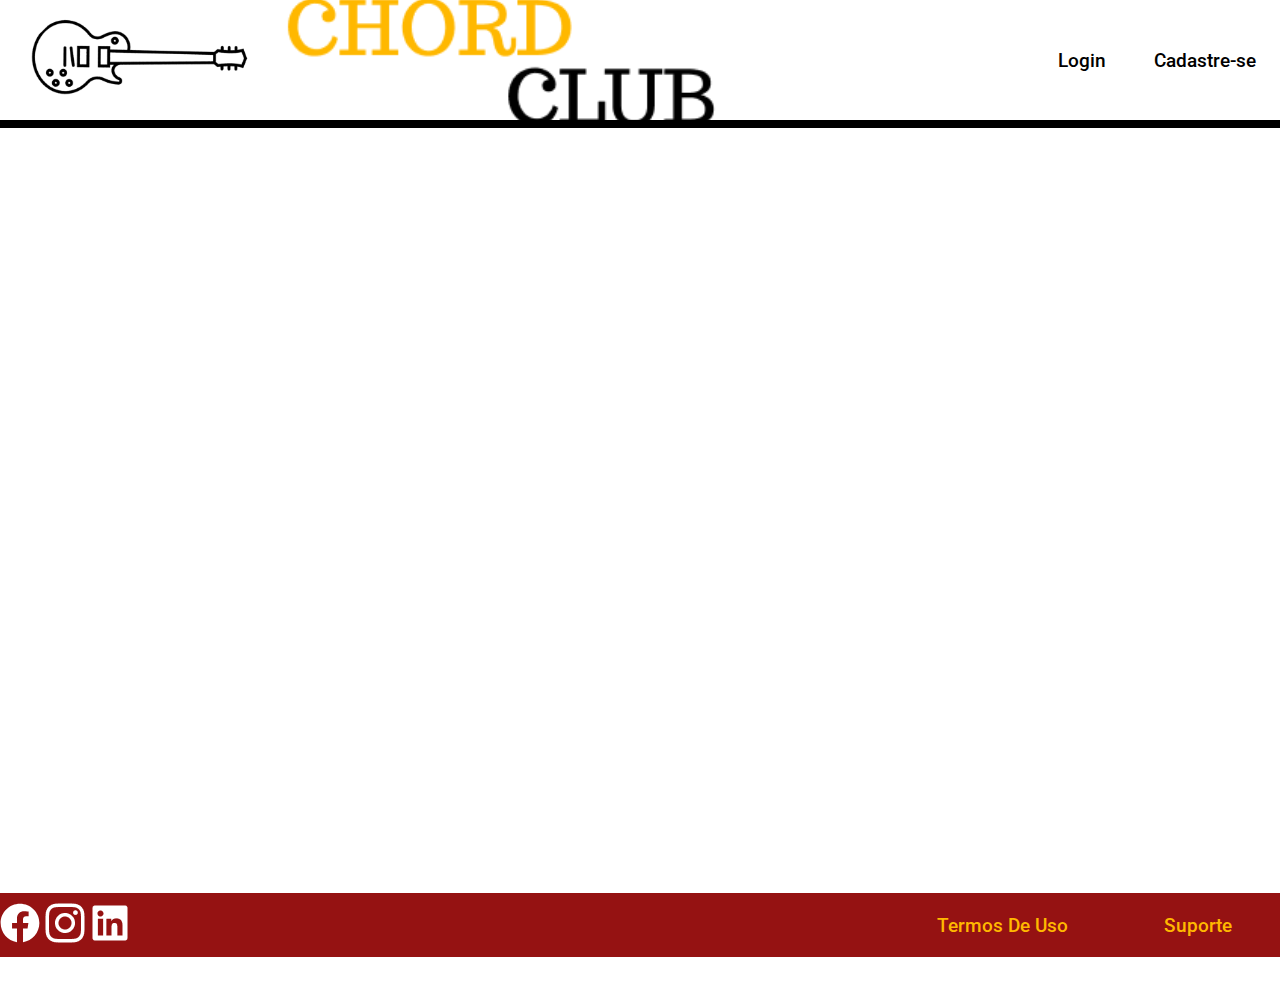
==== cadastrar.html @ ff78cb56 "18/05/22" ====
<!DOCTYPE html>
<html lang="en">
<head>
    <meta charset="UTF-8">
    <meta name="viewport" content="width=device-width, initial-scale=1.0">
    <meta http-equiv="X-UA-Compatible" content="ie=edge">
    <title>Acorde Club</title>
    <link rel="stylesheet" href="./css/estilo.css" />
</head>
<body>
    <header>
        <picture> 
            <img src="./Imagens/Logo.png" alt="Guitarrinha" />

        </picture>
        <nav>
          <ul>
        <picture >
          <img src="./Imagens/Group 1.png" alt="Titulo" />
        </picture >
      </ul>
      </nav>
        <nav>
            <ul>
                <li>
                  <a 
                  href="">Login
                </a>
                </li>
                <li>
                  <a href="">Cadastre-se</a>
                </li>
              </ul>
        </nav>
      </header>
      <main class="content">
        <section class="auth">
        </section>
      </main>
      <footer>
        <div>
          <a href="https://facebook.com" target="_blank">
            <svg
              width="40"
              height="40"
              viewBox="0 0 40 40"
              fill="none"
              xmlns="http://www.w3.org/2000/svg"
            >
              <path
                d="M39.375 20C39.375 9.29688 30.7031 0.625 20 0.625C9.29688 0.625 0.625 9.29688 0.625 20C0.625 29.6703 7.71016 37.6859 16.9727 39.1406V25.6008H12.0508V20H16.9727V15.7312C16.9727 10.8758 19.8633 8.19375 24.2906 8.19375C26.4109 8.19375 28.6281 8.57188 28.6281 8.57188V13.3375H26.1844C23.7781 13.3375 23.0273 14.8312 23.0273 16.3633V20H28.4008L27.5414 25.6008H23.0273V39.1406C32.2898 37.6859 39.375 29.6703 39.375 20Z"
                fill="white"
              />
            </svg>
          </a>
          <a href="https://instagram.com" target="_blank">
            <img src="./Imagens/insta icone.png" alt="Instagram" />
          </a>
          <a href="https://linkedin.com" target="_blank">
            <img src="./Imagens/linkedin icone.png" alt="Linkedin" />
          </a>
        </div>
        <div>
        <ul>
          <li>
            <a 
            href="">Termos De Uso
          </a>
        </li>
        <li>
            <a href="">Suporte
            </a>
          </li>
        </ul>
      </div>
      </footer>
</body>
</html>
---- css/estilo.css ----
@import url('https://fonts.googleapis.com/css2?family=Roboto:ital,wght@0,300;0,400;0,500;0,700;1,400;1,500&display=swap');
*{
    font-family: Roboto;
    box-sizing: border-box;
    margin: 0;
    padding: 0;
    outline: 0;
    font-weight: 500;
}
:root{
    --white: #ffffff;
    --black: #000000;
    --primary: #FFB800;
    --secundary: #455A64;
    --third: #747474;
    --thirdlight: #87898A;
    --fourth: #951212;
}
header{
    display: flex;
    flex-direction: row;
    height: 8rem;
    border-bottom: 0.5rem solid var(--black);
    width: 100%;
}


header picture img{
    height: 10rem;
    margin: 1rem;
}

header nav{
    width: 85%;
    display: flex;
    justify-content: flex-end;
}
header nav ul{
    list-style-type: none;
    display: flex;
    align-items: center;
}
header ul li{
    margin: 0 3rem;
}
header nav ul li{
    margin: 0 1.5rem;
}
header nav ul li a{
    text-decoration: none;
    font-size: 1.2rem;
    color: #000000;
}

main{
    min-height: 85vh;
}

main picture{
    display: flex;
    
}

footer{
    background-color: var(--fourth);
    height: 4rem;
    display: flex;
    justify-content: space-between;
}
footer div {
    height: 4rem;
    display: flex;
    align-items: center;
  }
footer div ul{
    list-style-type: none;
    display: flex;
}
footer div ul li{
    margin: 3rem;
}
footer div ul li a{
    text-decoration: none;
    font-size: 1.2rem;
    color: var(--primary);
}

  .content {
    width: 100%;
    max-width: 1372px;
    margin: 0 auto;
  }
  /* Specific main */
  main > picture.main > img {
    width: 100%;
  }
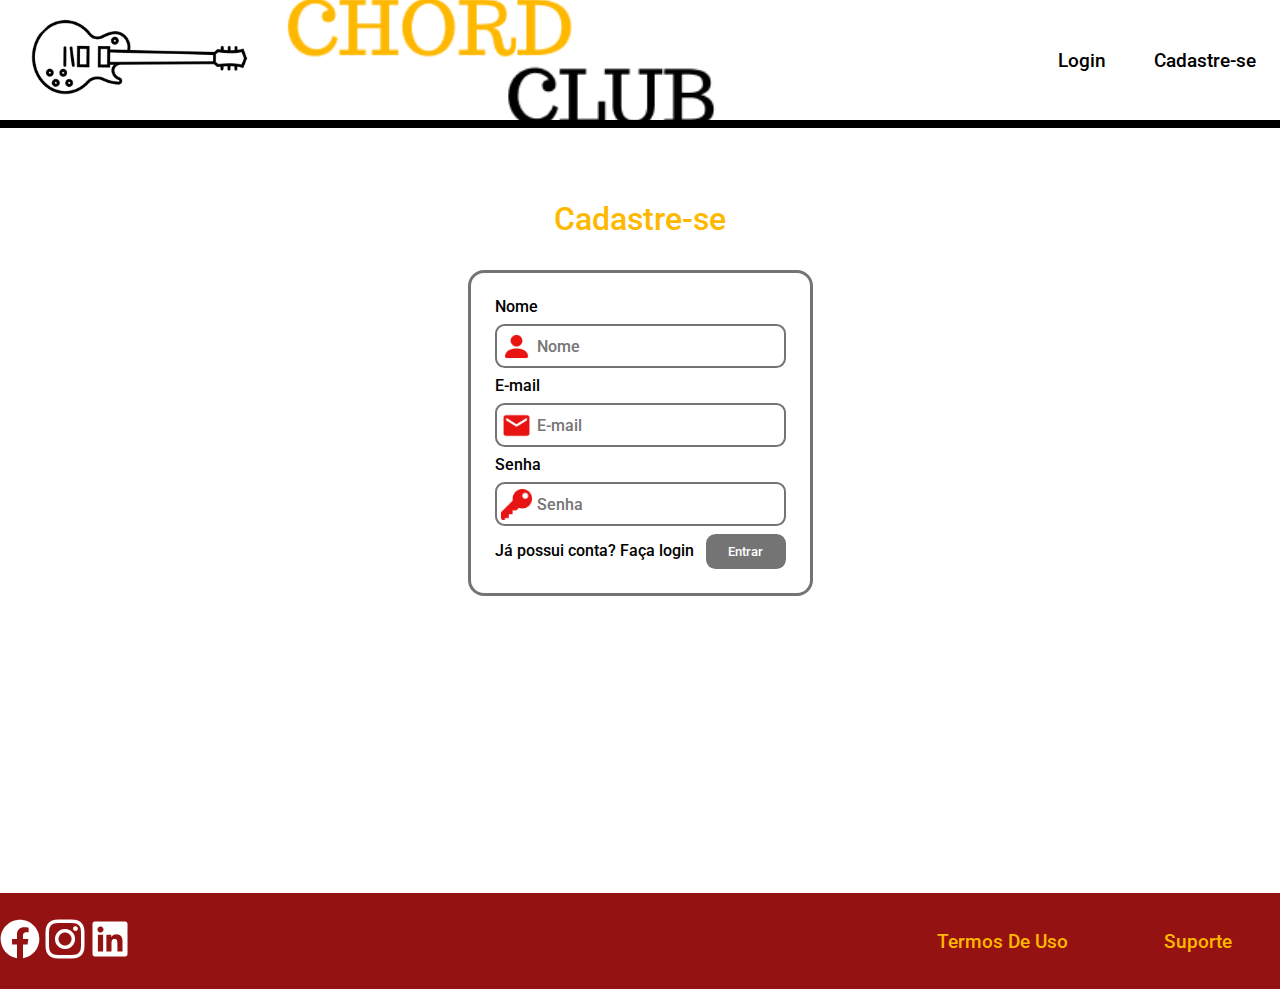
==== commit dca7e194: "ChordClub" ====
--- a/cadastrar.html
+++ b/cadastrar.html
@@ -10,8 +10,11 @@
 <body>
     <header>
         <picture> 
-            <img src="./Imagens/Logo.png" alt="Guitarrinha" />
-
+          <p>
+            <a href="./index.html">
+              <img src="./Imagens/Logo.png" alt="Guitarrinha" />
+            </a>
+          </p>
         </picture>
         <nav>
           <ul>
@@ -35,6 +38,46 @@
       </header>
       <main class="content">
         <section class="auth">
+          <h1>Cadastre-se</h1>
+          <form action="cadastrar.html" method="post">
+            <label for="nome">Nome</label>
+            <div>
+              <img src="./Imagens/person 1.png" alt="Person" />
+              <input
+                type="text"
+                name="nome"
+                id="nome"
+                required
+                placeholder="Nome"
+              />
+            </div>
+            <label for="email">E-mail</label>
+            <div>
+              <img src="./Imagens/email 1.png" alt="Email" />
+              <input
+                type="email"
+                name="email"
+                id="email"
+                required
+                placeholder="E-mail"
+              />
+            </div>
+            <label for="senha">Senha</label>
+            <div>
+              <img src="./Imagens/key 1.png" alt="Key" />
+              <input
+                type="password"
+                name="senha"
+                id="senha"
+                required
+                placeholder="Senha"
+              />
+            </div>
+            <p>
+              Já possui conta? <a href="login.html">Faça login</a>
+              <button type="submit">Entrar</button>
+            </p>
+          </form>
         </section>
       </main>
       <footer>
@@ -61,18 +104,18 @@
           </a>
         </div>
         <div>
-        <ul>
-          <li>
-            <a 
-            href="">Termos De Uso
-          </a>
-        </li>
-        <li>
-            <a href="">Suporte
+          <ul>
+            <li>
+              <a 
+              href="./termos de uso.html">Termos De Uso
             </a>
           </li>
-        </ul>
-      </div>
+          <li>
+              <a href="./suporte.html">Suporte
+              </a>
+            </li>
+          </ul>
+        </div>
       </footer>
 </body>
 </html>--- a/css/estilo.css
+++ b/css/estilo.css
@@ -63,12 +63,12 @@
 
 footer{
     background-color: var(--fourth);
-    height: 4rem;
+    height: 6rem;
     display: flex;
     justify-content: space-between;
 }
 footer div {
-    height: 4rem;
+    height: 6rem;
     display: flex;
     align-items: center;
   }
@@ -94,4 +94,94 @@
   main > picture.main > img {
     width: 100%;
   }
-  
+
+main > section.main {
+  display: grid;
+  grid-template-columns: auto auto auto auto;
+  gap: 0.5rem;
+}
+
+/* cards */
+.card {
+  background-color: var(--thirdLight);
+  border-radius: 0.5rem;
+  padding: 0.4rem;
+}
+.card > h3,
+.card > h4 {
+  margin-bottom: 0.5rem;
+}
+.card > div > span {
+  background-color: var(--third);
+  border-radius: 0.5rem;
+  padding: 0.4rem;
+  margin: 0 0.4rem 0 0;
+}
+
+@media (max-width: 1010px) {
+  main > section.main {
+    grid-template-columns: auto auto auto;
+  }
+}
+@media (max-width: 760px) {
+  main > section.main {
+    grid-template-columns: auto auto;
+  }
+}
+@media (max-width: 500px) {
+  main > section.main {
+    grid-template-columns: auto;
+  }
+}
+
+/* Specific Login */
+main > section.auth {
+  height: 60vh;
+  display: flex;
+  flex-direction: column;
+  align-items: center;
+  justify-content: center;
+}
+main > section.auth > h1 {
+  color: var(--primary);
+  font-weight: 500;
+  margin-bottom: 2rem;
+  font-size: 2rem;
+}
+main > section.auth > form {
+  background-color: var(--thirdLight);
+  border: 0.2rem solid var(--third);
+  border-radius: 1rem;
+  padding: 1.5rem;
+}
+main > section.auth > form > div {
+  background-color: var(--white);
+  border: 0.15rem solid var(--third);
+  border-radius: 0.6rem;
+  display: flex;
+  margin: 0.5rem 0;
+}
+main > section.auth > form > div > img {
+  height: 2.5rem;
+  padding: 0.3rem;
+}
+main > section.auth > form > div > input {
+  width: 100%;
+  font-size: 1rem;
+  border: 0;
+  background-color: transparent;
+}
+main > section.auth > form > p > a {
+  text-decoration: none;
+  color: var(--black);
+  font-weight: 500;
+}
+main > section.auth > form > p > button {
+  background-color: var(--third);
+  color: var(--white);
+  padding: 0.6rem;
+  border: 0;
+  border-radius: 0.6rem;
+  width: 5rem;
+  margin-left: 0.5rem;
+}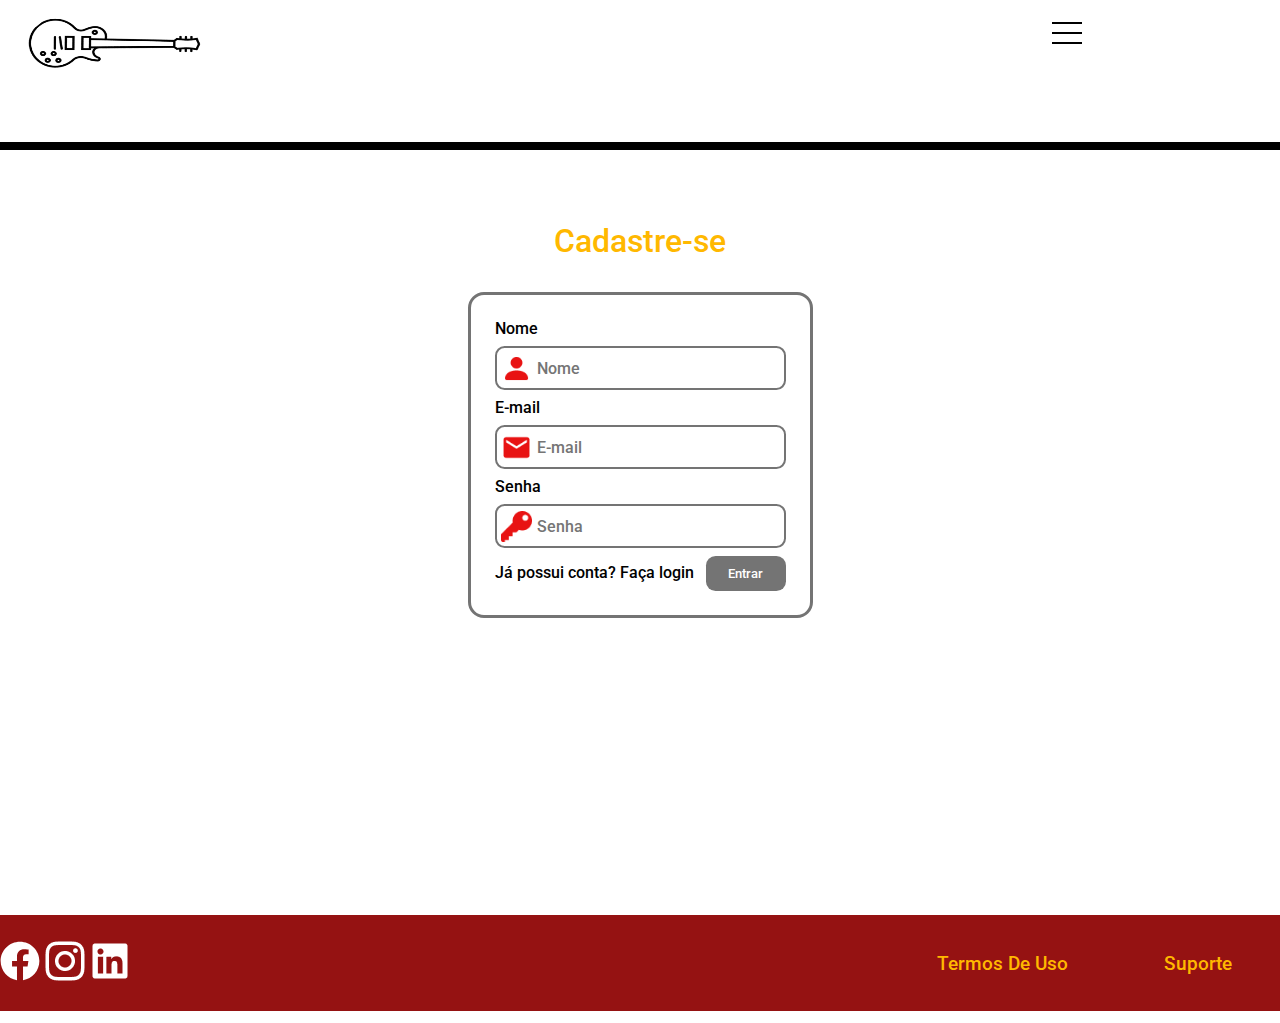
==== commit 3577b76b: "Web" ====
--- a/cadastrar.html
+++ b/cadastrar.html
@@ -5,7 +5,9 @@
     <meta name="viewport" content="width=device-width, initial-scale=1.0">
     <meta http-equiv="X-UA-Compatible" content="ie=edge">
     <title>Acorde Club</title>
-    <link rel="stylesheet" href="./css/estilo.css" />
+    <link rel="stylesheet" href="css/estilo.css" />
+    <link rel="stylesheet" href="css/responsivo.css" />
+    <link rel="stylesheet" href="css/menu.css" />
 </head>
 <body>
     <header>
@@ -24,7 +26,19 @@
       </ul>
       </nav>
         <nav>
+          <input id="menu-toggle" type="checkbox" />
+          <label for="menu-toggle">
+            <div class="menu-hamburger">
+              <span class="hamburger"></span>
+            </div>
+          </label>
             <ul>
+              <li>
+                <a href="form.html">Formulário</a>
+              </li>
+              <li>
+                <a href="tabela.html">Tabela</a>
+              </li>
                 <li>
                   <a 
                   href="">Login
--- a/css/estilo.css
+++ b/css/estilo.css
@@ -1,99 +1,99 @@
-@import url('https://fonts.googleapis.com/css2?family=Roboto:ital,wght@0,300;0,400;0,500;0,700;1,400;1,500&display=swap');
-*{
-    font-family: Roboto;
-    box-sizing: border-box;
-    margin: 0;
-    padding: 0;
-    outline: 0;
-    font-weight: 500;
+@import url("https://fonts.googleapis.com/css2?family=Roboto:ital,wght@0,300;0,400;0,500;0,700;1,400;1,500&display=swap");
+* {
+  font-family: Roboto;
+  box-sizing: border-box;
+  margin: 0;
+  padding: 0;
+  outline: 0;
+  font-weight: 500;
 }
-:root{
-    --white: #ffffff;
-    --black: #000000;
-    --primary: #FFB800;
-    --secundary: #455A64;
-    --third: #747474;
-    --thirdlight: #87898A;
-    --fourth: #951212;
+:root {
+  --white: #ffffff;
+  --black: #000000;
+  --primary: #ffb800;
+  --secundary: #455a64;
+  --third: #747474;
+  --thirdlight: #87898a;
+  --fourth: #951212;
 }
-header{
-    display: flex;
-    flex-direction: row;
-    height: 8rem;
-    border-bottom: 0.5rem solid var(--black);
-    width: 100%;
+header {
+  display: flex;
+  flex-direction: row;
+  border-bottom: 0.5rem solid var(--black);
+  width: 100%;
 }
 
-
-header picture img{
-    height: 10rem;
-    margin: 1rem;
+header picture img {
+  height: 106px;
+  width: 100%;
+  margin: 1rem;
+}
+header div.Titulo{
+  height: 106px;
+}
+header nav {
+  width: 85%;
+  display: flex;
+  justify-content: flex-end;
+}
+header nav ul {
+  list-style-type: none;
+  display: flex;
+  align-items: center;
+}
+header ul li {
+  margin: 0 3rem;
+}
+header nav ul li {
+  margin: 0 1.5rem;
+}
+header nav ul li a {
+  text-decoration: none;
+  font-size: 1.2rem;
+  color: #000000;
 }
 
-header nav{
-    width: 85%;
-    display: flex;
-    justify-content: flex-end;
-}
-header nav ul{
-    list-style-type: none;
-    display: flex;
-    align-items: center;
-}
-header ul li{
-    margin: 0 3rem;
-}
-header nav ul li{
-    margin: 0 1.5rem;
-}
-header nav ul li a{
-    text-decoration: none;
-    font-size: 1.2rem;
-    color: #000000;
+main {
+  min-height: 85vh;
 }
 
-main{
-    min-height: 85vh;
+main picture {
+  display: flex;
 }
 
-main picture{
-    display: flex;
-    
+footer {
+  background-color: var(--fourth);
+  height: 6rem;
+  display: flex;
+  justify-content: space-between;
+}
+footer div {
+  height: 6rem;
+  display: flex;
+  align-items: center;
+}
+footer div ul {
+  list-style-type: none;
+  display: flex;
+}
+footer div ul li {
+  margin: 3rem;
+}
+footer div ul li a {
+  text-decoration: none;
+  font-size: 1.2rem;
+  color: var(--primary);
 }
 
-footer{
-    background-color: var(--fourth);
-    height: 6rem;
-    display: flex;
-    justify-content: space-between;
+.content {
+  width: 100%;
+  max-width: 1372px;
+  margin: 0 auto;
 }
-footer div {
-    height: 6rem;
-    display: flex;
-    align-items: center;
-  }
-footer div ul{
-    list-style-type: none;
-    display: flex;
+/* Specific main */
+main > picture.main > img {
+  width: 100%;
 }
-footer div ul li{
-    margin: 3rem;
-}
-footer div ul li a{
-    text-decoration: none;
-    font-size: 1.2rem;
-    color: var(--primary);
-}
-
-  .content {
-    width: 100%;
-    max-width: 1372px;
-    margin: 0 auto;
-  }
-  /* Specific main */
-  main > picture.main > img {
-    width: 100%;
-  }
 
 main > section.main {
   display: grid;
@@ -184,4 +184,12 @@
   border-radius: 0.6rem;
   width: 5rem;
   margin-left: 0.5rem;
-}+}
+table,
+table tr th,
+table tr td {
+  border: 1px solid black;
+  border-collapse: collapse;
+  padding: 1rem;
+  text-align: center;
+}
--- a/css/responsivo.css
+++ b/css/responsivo.css
@@ -0,0 +1,41 @@
+@media (max-width: 1010px) {
+    main > section.main {
+      grid-template-columns: auto auto auto;
+    }
+  }
+  @media (max-width: 768px) {
+    main > div.index {
+      display: grid;
+      grid-template-columns: auto auto;
+    }
+    header > h1 {
+      font-size: 2.5rem;
+    }
+    header picture img {
+      height: 80px;
+    }
+    footer picture img {
+      height: 60px;
+    }
+  }
+  @media (max-width: 500px) {
+    main > section.main {
+      grid-template-columns: auto;
+    }
+  }
+  @media (max-width: 467px) {
+    header > h1 {
+      font-size: 2rem;
+    }
+  }
+  @media (max-width: 425px) {
+    header > h1 {
+      font-size: 2rem;
+    }
+    header picture img {
+      height: 60px;
+    }
+    footer picture img {
+      height: 40px;
+    }
+  }--- a/css/menu.css
+++ b/css/menu.css
@@ -0,0 +1,112 @@
+
+header nav input#menu-toggle {
+    display: none;
+  }
+  
+    header nav {
+      position: fixed;
+      margin-top: 1rem;
+    }
+    header nav ul {
+      display: none;
+      background-color: var(--white);
+    }
+    header nav ul li {
+      text-align: left;
+      margin: 1rem;
+    }
+    header nav label[for="menu-toggle"] {
+      display: flex;
+      flex: 1;
+      justify-content: flex-end;
+    }
+    header nav label[for="menu-toggle"] div.menu-hamburger {
+      border: 1px solid var(--white);
+      width: 35px;
+      height: 15px;
+      margin: 15px 2px 5px 5px;
+      cursor: pointer;
+    }
+    header nav label[for="menu-toggle"] div.menu-hamburger span.hamburger {
+      position: relative;
+      display: block;
+      background-color: black;
+      width: 30px;
+      height: 2px;
+    }
+    header nav label[for="menu-toggle"] div.menu-hamburger span.hamburger:before,
+    header nav label[for="menu-toggle"] div.menu-hamburger span.hamburger:after {
+      position: absolute;
+      display: block;
+      background-color: black;
+      width: 100%;
+      height: 100%;
+      content: "";
+    }
+    header nav label[for="menu-toggle"] div.menu-hamburger span.hamburger:before {
+      top: -10px;
+    }
+    header nav label[for="menu-toggle"] div.menu-hamburger span.hamburger:after {
+      bottom: -10px;
+    }
+    header nav input:checked ~ ul {
+      display: block;
+      animation: fade-in 1s;
+    }
+  
+    header
+      nav
+      input:checked
+      ~ label[for="menu-toggle"]
+      div.menu-hamburger
+      span.hamburger {
+      transform: rotate(45deg);
+      transition: 0.5s;
+    }
+    header
+      nav
+      input:checked
+      ~ label[for="menu-toggle"]
+      div.menu-hamburger
+      span.hamburger:before,
+    header
+      nav
+      input:checked
+      ~ label[for="menu-toggle"]
+      div.menu-hamburger
+      span.hamburger:after {
+      transform: rotate(90deg);
+      transition: 0.5s;
+    }
+    header
+      nav
+      input:checked
+      ~ label[for="menu-toggle"]
+      div.menu-hamburger
+      span.hamburger:before {
+      top: 0px;
+    }
+    header
+      nav
+      input:checked
+      ~ label[for="menu-toggle"]
+      div.menu-hamburger
+      span.hamburger:after {
+      bottom: 0px;
+    }
+    @keyframes fade-in {
+      from {
+        opacity: 0;
+      }
+      to {
+        opacity: 1;
+      }
+    }
+    @keyframes fade-out {
+      from {
+        opacity: 1;
+      }
+      to {
+        opacity: 0;
+      }
+    }
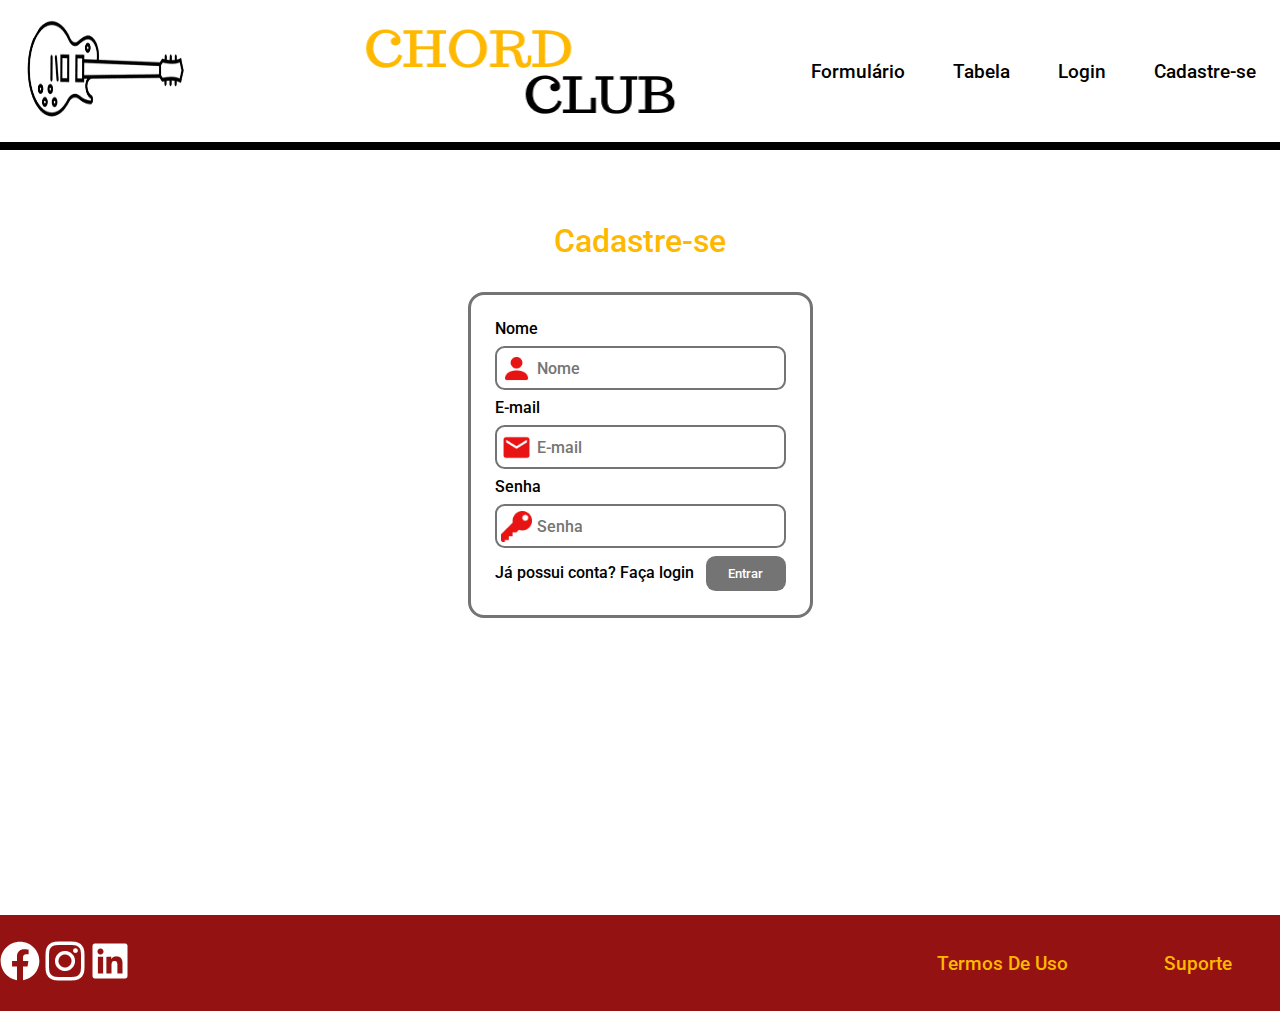
==== commit f379e8ef: "Feito" ====
--- a/cadastrar.html
+++ b/cadastrar.html
@@ -1,135 +1,128 @@
 <!DOCTYPE html>
 <html lang="en">
-<head>
-    <meta charset="UTF-8">
-    <meta name="viewport" content="width=device-width, initial-scale=1.0">
-    <meta http-equiv="X-UA-Compatible" content="ie=edge">
-    <title>Acorde Club</title>
+  <head>
+    <meta charset="UTF-8" />
+    <meta http-equiv="X-UA-Compatible" content="IE=edge" />
+    <meta name="viewport" content="width=device-width, initial-scale=1.0" />
+    <title>Vídeo de Web I HTML e CSS</title>
     <link rel="stylesheet" href="css/estilo.css" />
     <link rel="stylesheet" href="css/responsivo.css" />
     <link rel="stylesheet" href="css/menu.css" />
-</head>
-<body>
+  </head>
+  <body>
     <header>
-        <picture> 
-          <p>
-            <a href="./index.html">
-              <img src="./Imagens/Logo.png" alt="Guitarrinha" />
-            </a>
-          </p>
-        </picture>
-        <nav>
-          <ul>
-        <picture >
-          <img src="./Imagens/Group 1.png" alt="Titulo" />
-        </picture >
-      </ul>
-      </nav>
-        <nav>
-          <input id="menu-toggle" type="checkbox" />
-          <label for="menu-toggle">
-            <div class="menu-hamburger">
-              <span class="hamburger"></span>
-            </div>
-          </label>
-            <ul>
-              <li>
-                <a href="form.html">Formulário</a>
-              </li>
-              <li>
-                <a href="tabela.html">Tabela</a>
-              </li>
-                <li>
-                  <a 
-                  href="">Login
-                </a>
-                </li>
-                <li>
-                  <a href="">Cadastre-se</a>
-                </li>
-              </ul>
-        </nav>
-      </header>
-      <main class="content">
-        <section class="auth">
-          <h1>Cadastre-se</h1>
-          <form action="cadastrar.html" method="post">
-            <label for="nome">Nome</label>
-            <div>
-              <img src="./Imagens/person 1.png" alt="Person" />
-              <input
-                type="text"
-                name="nome"
-                id="nome"
-                required
-                placeholder="Nome"
-              />
-            </div>
-            <label for="email">E-mail</label>
-            <div>
-              <img src="./Imagens/email 1.png" alt="Email" />
-              <input
-                type="email"
-                name="email"
-                id="email"
-                required
-                placeholder="E-mail"
-              />
-            </div>
-            <label for="senha">Senha</label>
-            <div>
-              <img src="./Imagens/key 1.png" alt="Key" />
-              <input
-                type="password"
-                name="senha"
-                id="senha"
-                required
-                placeholder="Senha"
-              />
-            </div>
-            <p>
-              Já possui conta? <a href="login.html">Faça login</a>
-              <button type="submit">Entrar</button>
-            </p>
-          </form>
-        </section>
-      </main>
-      <footer>
-        <div>
-          <a href="https://facebook.com" target="_blank">
-            <svg
-              width="40"
-              height="40"
-              viewBox="0 0 40 40"
-              fill="none"
-              xmlns="http://www.w3.org/2000/svg"
-            >
-              <path
-                d="M39.375 20C39.375 9.29688 30.7031 0.625 20 0.625C9.29688 0.625 0.625 9.29688 0.625 20C0.625 29.6703 7.71016 37.6859 16.9727 39.1406V25.6008H12.0508V20H16.9727V15.7312C16.9727 10.8758 19.8633 8.19375 24.2906 8.19375C26.4109 8.19375 28.6281 8.57188 28.6281 8.57188V13.3375H26.1844C23.7781 13.3375 23.0273 14.8312 23.0273 16.3633V20H28.4008L27.5414 25.6008H23.0273V39.1406C32.2898 37.6859 39.375 29.6703 39.375 20Z"
-                fill="white"
-              />
-            </svg>
-          </a>
-          <a href="https://instagram.com" target="_blank">
-            <img src="./Imagens/insta icone.png" alt="Instagram" />
-          </a>
-          <a href="https://linkedin.com" target="_blank">
-            <img src="./Imagens/linkedin icone.png" alt="Linkedin" />
-          </a>
-        </div>
-        <div>
-          <ul>
-            <li>
-              <a 
-              href="./termos de uso.html">Termos De Uso
-            </a>
+      <picture>
+        <a href="index.html">
+          <img src="./Imagens/Logo.png" alt="Logo" />
+        </a>
+      </picture>
+      <nav>
+        <ul>
+      <picture >
+        <img src="./Imagens/Group 1.png" alt="Titulo" />
+      </picture >
+    </ul>
+    </nav>
+      <nav>
+        <input id="menu-toggle" type="checkbox" />
+        <label for="menu-toggle">
+          <div class="menu-hamburger">
+            <span class="hamburger"></span>
+          </div>
+        </label>
+        <ul>
+          <li>
+            <a href="form.html">Formulário</a>
           </li>
           <li>
-              <a href="./suporte.html">Suporte
-              </a>
-            </li>
-          </ul>
-        </div>
-      </footer>
-</body>
+            <a href="tabela.html">Tabela</a>
+          </li>
+          <li>
+            <a href="login.html">Login</a>
+          </li>
+          <li>
+            <a href="cadastrar.html">Cadastre-se</a>
+          </li>
+        </ul>
+      </nav>
+    </header>
+    <main class="content">
+      <section class="auth">
+        <h1>Cadastre-se</h1>
+        <form action="cadastrar.html" method="post">
+          <label for="nome">Nome</label>
+          <div>
+            <img src="./Imagens/person 1.png" alt="Person" />
+            <input
+              type="text"
+              name="nome"
+              id="nome"
+              required
+              placeholder="Nome"
+            />
+          </div>
+          <label for="email">E-mail</label>
+          <div>
+            <img src="./Imagens/email 1.png" alt="Email" />
+            <input
+              type="email"
+              name="email"
+              id="email"
+              required
+              placeholder="E-mail"
+            />
+          </div>
+          <label for="senha">Senha</label>
+          <div>
+            <img src="./Imagens/key 1.png" alt="Key" />
+            <input
+              type="password"
+              name="senha"
+              id="senha"
+              required
+              placeholder="Senha"
+            />
+          </div>
+          <p>
+            Já possui conta? <a href="login.html">Faça login</a>
+            <button type="submit">Entrar</button>
+          </p>
+        </form>
+      </section>
+    </main>
+    <footer>
+      <div>
+        <a href="https://facebook.com" target="_blank">
+          <svg
+            width="40"
+            height="40"
+            viewBox="0 0 40 40"
+            fill="none"
+            xmlns="http://www.w3.org/2000/svg"
+          >
+            <path
+              d="M39.375 20C39.375 9.29688 30.7031 0.625 20 0.625C9.29688 0.625 0.625 9.29688 0.625 20C0.625 29.6703 7.71016 37.6859 16.9727 39.1406V25.6008H12.0508V20H16.9727V15.7312C16.9727 10.8758 19.8633 8.19375 24.2906 8.19375C26.4109 8.19375 28.6281 8.57188 28.6281 8.57188V13.3375H26.1844C23.7781 13.3375 23.0273 14.8312 23.0273 16.3633V20H28.4008L27.5414 25.6008H23.0273V39.1406C32.2898 37.6859 39.375 29.6703 39.375 20Z"
+              fill="white"
+            />
+          </svg>
+        </a>
+        <a href="https://instagram.com" target="_blank">
+          <img src="./Imagens/insta icone.png" alt="Instagram" />
+        </a>
+        <a href="https://linkedin.com" target="_blank">
+          <img src="./Imagens/linkedin icone.png" alt="Linkedin" />
+        </a>
+      </div>
+      <div>
+        <ul>
+          <li>
+            <a href="./termos de uso.html">Termos De Uso </a>
+          </li>
+          <li>
+            <a href="./suporte.html">Suporte </a>
+          </li>
+        </ul>
+      </div>
+    </footer>
+  </body>
 </html>--- a/css/estilo.css
+++ b/css/estilo.css
@@ -40,6 +40,7 @@
   list-style-type: none;
   display: flex;
   align-items: center;
+  justify-content: space-between;
 }
 header ul li {
   margin: 0 3rem;
@@ -51,6 +52,46 @@
   text-decoration: none;
   font-size: 1.2rem;
   color: #000000;
+}@media (max-width: 1010px) {
+  main > section.main {
+    grid-template-columns: auto auto auto;
+  }
+}
+@media (max-width: 768px) {
+  main > div.index {
+    display: grid;
+    grid-template-columns: auto auto;
+  }
+  header > h1 {
+    font-size: 2.5rem;
+  }
+  header picture img {
+    height: 80px;
+  }
+  footer picture img {
+    height: 60px;
+  }
+}
+@media (max-width: 500px) {
+  main > section.main {
+    grid-template-columns: auto;
+  }
+}
+@media (max-width: 467px) {
+  header > h1 {
+    font-size: 2rem;
+  }
+}
+@media (max-width: 425px) {
+  header > h1 {
+    font-size: 2rem;
+  }
+  header picture img {
+    height: 60px;
+  }
+  footer picture img {
+    height: 40px;
+  }
 }
 
 main {
--- a/css/responsivo.css
+++ b/css/responsivo.css
@@ -1,41 +1,41 @@
 @media (max-width: 1010px) {
-    main > section.main {
-      grid-template-columns: auto auto auto;
-    }
+  main > section.main {
+    grid-template-columns: auto auto auto;
   }
-  @media (max-width: 768px) {
-    main > div.index {
-      display: grid;
-      grid-template-columns: auto auto;
-    }
-    header > h1 {
-      font-size: 2.5rem;
-    }
-    header picture img {
-      height: 80px;
-    }
-    footer picture img {
-      height: 60px;
-    }
+}
+@media (max-width: 768px) {
+  main > div.index {
+    display: grid;
+    grid-template-columns: auto auto;
   }
-  @media (max-width: 500px) {
-    main > section.main {
-      grid-template-columns: auto;
-    }
+  header > h1 {
+    font-size: 2.5rem;
   }
-  @media (max-width: 467px) {
-    header > h1 {
-      font-size: 2rem;
-    }
+  header picture img {
+    height: 80px;
   }
-  @media (max-width: 425px) {
-    header > h1 {
-      font-size: 2rem;
-    }
-    header picture img {
-      height: 60px;
-    }
-    footer picture img {
-      height: 40px;
-    }
-  }+  footer picture img {
+    height: 60px;
+  }
+}
+@media (max-width: 500px) {
+  main > section.main {
+    grid-template-columns: auto;
+  }
+}
+@media (max-width: 467px) {
+  header > h1 {
+    font-size: 2rem;
+  }
+}
+@media (max-width: 425px) {
+  header > h1 {
+    font-size: 2rem;
+  }
+  header picture img {
+    height: 60px;
+  }
+  footer picture img {
+    height: 40px;
+  }
+}--- a/css/menu.css
+++ b/css/menu.css
@@ -1,112 +1,113 @@
+header nav input#menu-toggle {
+  display: none;
+}
 
-header nav input#menu-toggle {
+@media (max-width: 1000px) {
+  header nav {
+    position: fixed;
+    margin-top: 1rem;
+  }
+  header nav ul {
     display: none;
+    background-color: var(--white);
   }
-  
-    header nav {
-      position: fixed;
-      margin-top: 1rem;
+  header nav ul li {
+    text-align: left;
+    margin: 1rem;
+  }
+  header nav label[for="menu-toggle"] {
+    display: flex;
+    flex: 1;
+    justify-content: flex-end;
+  }
+  header nav label[for="menu-toggle"] div.menu-hamburger {
+    border: 1px solid var(--white);
+    width: 35px;
+    height: 15px;
+    margin: 15px 2px 5px 5px;
+    cursor: pointer;
+  }
+  header nav label[for="menu-toggle"] div.menu-hamburger span.hamburger {
+    position: relative;
+    display: block;
+    background-color: black;
+    width: 30px;
+    height: 2px;
+  }
+  header nav label[for="menu-toggle"] div.menu-hamburger span.hamburger:before,
+  header nav label[for="menu-toggle"] div.menu-hamburger span.hamburger:after {
+    position: absolute;
+    display: block;
+    background-color: black;
+    width: 100%;
+    height: 100%;
+    content: "";
+  }
+  header nav label[for="menu-toggle"] div.menu-hamburger span.hamburger:before {
+    top: -10px;
+  }
+  header nav label[for="menu-toggle"] div.menu-hamburger span.hamburger:after {
+    bottom: -10px;
+  }
+  header nav input:checked ~ ul {
+    display: block;
+    animation: fade-in 1s;
+  }
+
+  header
+    nav
+    input:checked
+    ~ label[for="menu-toggle"]
+    div.menu-hamburger
+    span.hamburger {
+    transform: rotate(45deg);
+    transition: 0.5s;
+  }
+  header
+    nav
+    input:checked
+    ~ label[for="menu-toggle"]
+    div.menu-hamburger
+    span.hamburger:before,
+  header
+    nav
+    input:checked
+    ~ label[for="menu-toggle"]
+    div.menu-hamburger
+    span.hamburger:after {
+    transform: rotate(90deg);
+    transition: 0.5s;
+  }
+  header
+    nav
+    input:checked
+    ~ label[for="menu-toggle"]
+    div.menu-hamburger
+    span.hamburger:before {
+    top: 0px;
+  }
+  header
+    nav
+    input:checked
+    ~ label[for="menu-toggle"]
+    div.menu-hamburger
+    span.hamburger:after {
+    bottom: 0px;
+  }
+  @keyframes fade-in {
+    from {
+      opacity: 0;
     }
-    header nav ul {
-      display: none;
-      background-color: var(--white);
+    to {
+      opacity: 1;
     }
-    header nav ul li {
-      text-align: left;
-      margin: 1rem;
+  }
+  @keyframes fade-out {
+    from {
+      opacity: 1;
     }
-    header nav label[for="menu-toggle"] {
-      display: flex;
-      flex: 1;
-      justify-content: flex-end;
+    to {
+      opacity: 0;
     }
-    header nav label[for="menu-toggle"] div.menu-hamburger {
-      border: 1px solid var(--white);
-      width: 35px;
-      height: 15px;
-      margin: 15px 2px 5px 5px;
-      cursor: pointer;
-    }
-    header nav label[for="menu-toggle"] div.menu-hamburger span.hamburger {
-      position: relative;
-      display: block;
-      background-color: black;
-      width: 30px;
-      height: 2px;
-    }
-    header nav label[for="menu-toggle"] div.menu-hamburger span.hamburger:before,
-    header nav label[for="menu-toggle"] div.menu-hamburger span.hamburger:after {
-      position: absolute;
-      display: block;
-      background-color: black;
-      width: 100%;
-      height: 100%;
-      content: "";
-    }
-    header nav label[for="menu-toggle"] div.menu-hamburger span.hamburger:before {
-      top: -10px;
-    }
-    header nav label[for="menu-toggle"] div.menu-hamburger span.hamburger:after {
-      bottom: -10px;
-    }
-    header nav input:checked ~ ul {
-      display: block;
-      animation: fade-in 1s;
-    }
-  
-    header
-      nav
-      input:checked
-      ~ label[for="menu-toggle"]
-      div.menu-hamburger
-      span.hamburger {
-      transform: rotate(45deg);
-      transition: 0.5s;
-    }
-    header
-      nav
-      input:checked
-      ~ label[for="menu-toggle"]
-      div.menu-hamburger
-      span.hamburger:before,
-    header
-      nav
-      input:checked
-      ~ label[for="menu-toggle"]
-      div.menu-hamburger
-      span.hamburger:after {
-      transform: rotate(90deg);
-      transition: 0.5s;
-    }
-    header
-      nav
-      input:checked
-      ~ label[for="menu-toggle"]
-      div.menu-hamburger
-      span.hamburger:before {
-      top: 0px;
-    }
-    header
-      nav
-      input:checked
-      ~ label[for="menu-toggle"]
-      div.menu-hamburger
-      span.hamburger:after {
-      bottom: 0px;
-    }
-    @keyframes fade-in {
-      from {
-        opacity: 0;
-      }
-      to {
-        opacity: 1;
-      }
-    }
-    @keyframes fade-out {
-      from {
-        opacity: 1;
-      }
-      to {
-        opacity: 0;
-      }
-    }
+  }
+}